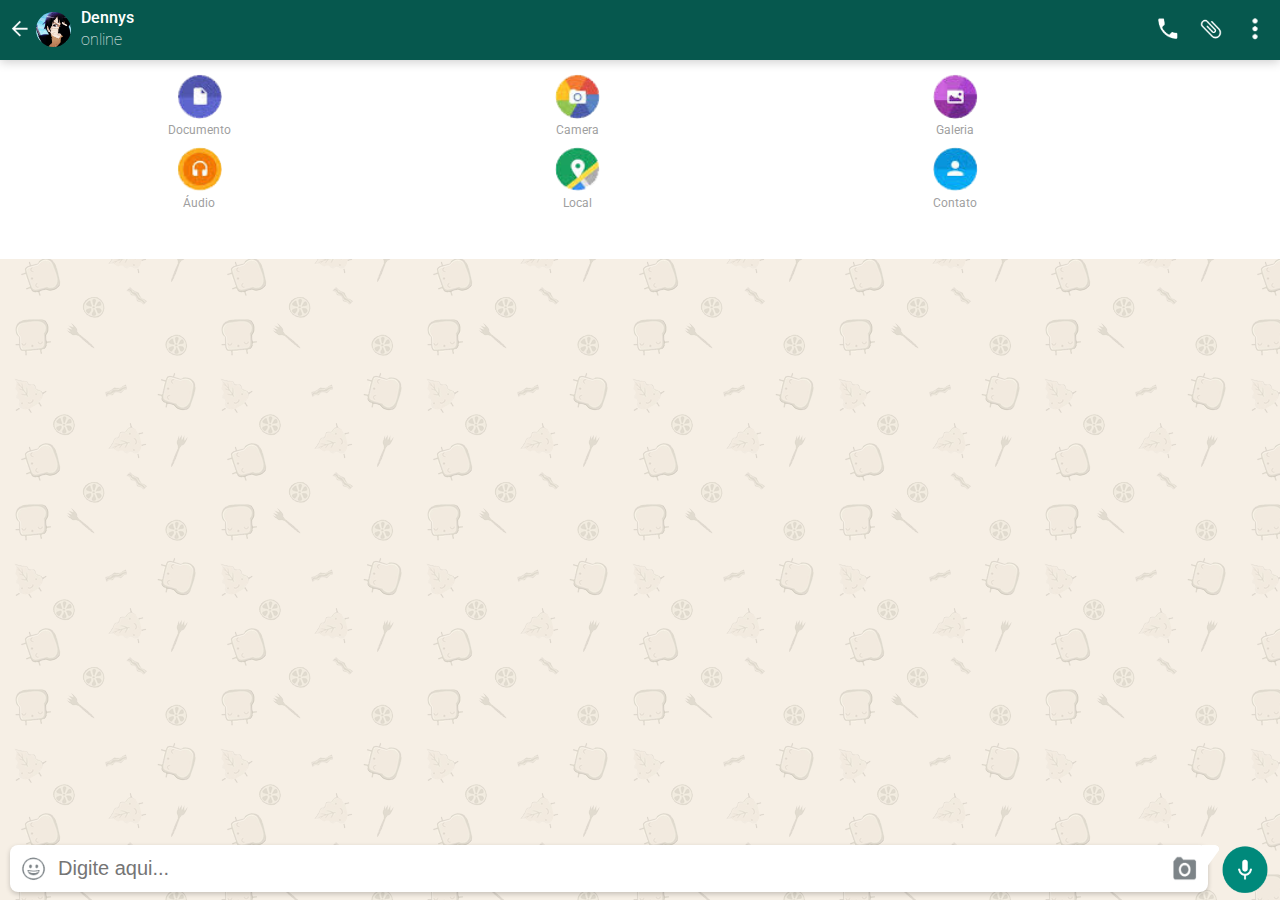
==== whatsapp/index.html @ bc42b042 "Correção de arquivos" ====
<!DOCTYPE html>
<html lang="en">
<head>
	<meta charset="UTF-8">
	<meta name="viewport" content="width= device-width, initial-scale= 1.0">
	<title>WhatsApp</title>
	<link rel="stylesheet" href="css/main.css">
	<link rel="stylesheet" href="css/font-awesome.min.css">
	<link rel="icon" href="img/icon-logo.png">
</head>
<body>
	<header class="barra-acao">
		<div class="barra-acao-esquerda">
			<img class="acao-esquerda-botao-voltar" src="img/icone-voltar.png" alt="">
			<div class="acao-esquerda-contato">
				<div class="contato-foto">
					<img src="img/avatar.png" alt="">
				</div>
				<div class="contato-dados">
					<p id="contato-nome">Dennys</p>
					<p id="contato-status">online</p>
				</div>
			</div>
		</div>

		<div class="barra-acao-botoes">
			<a href="#" class="botao-ligar">
				<img src="img/icone-ligar.png" alt="">
				<!--
				<i class="fa fa-phone fa-2x"></i>
				-->
			</a>
			<a href="#" class="botao-anexo">
				<img src="img/icone-anexo.png" alt="">
			</a>
			<a href="#" class="botao-opcoes">
				<img src="img/icone-opcoes.png" alt="">
			</a>
		</div>
	</header>

	<nav class="menu-opcoes">
		<div class="menu-opcoes-anexo">
			<ul>
				<li class="opcoes-anexo-item">
					<a href="">
						<img src="img/icone-shared-documento.png" alt="">
						<p>Documento</p>
					</a>
				</li>
				<li class="opcoes-anexo-item">
					<a href="">
						<img src="img/icone-shared-camera.png" alt="">
						<p>Camera</p>
					</a>
				</li>
				<li class="opcoes-anexo-item">
					<a href="">
						<img src="img/icone-shared-galeria.png" alt="">
						<p>Galeria</p>
					</a>
				</li>
				<li class="opcoes-anexo-item">
					<a href="">
						<img src="img/icone-shared-audio.png" alt="">
						<p>Áudio</p>
					</a>
				</li>
				<li class="opcoes-anexo-item">
					<a href="">
						<img src="img/icone-shared-local.png" alt="">
						<p>Local</p>
					</a>
				</li>
				<li class="opcoes-anexo-item">
					<a href="">
						<img src="img/icone-shared-contato.png" alt="">
						<p>Contato</p>
					</a>
				</li>
			</ul>
		</div>
	</nav>

	<section class="area-chat">
		<div class="chat-mensagem">
			<div class="chat-mensagem-ponta mensagem-direita-align">
				<img src="img/icone-balao-direita.png" alt="" class="">
			</div>
			<div class="chat-mensagem-texto mensagem-direita-align mensagem-direita-background">
				<p name="mensagem-texto-conteudo">Dennys. Estou preocupado. A menina ainda não voltou como estao todos</p>
				<div class="mensagem-texto-status">
					<p name="chat-mensagem-horario">11:54</p>
					<img src="img/icone-msg-visualizada.png" alt="" class="chat-mensagem-visualiza">
				</div>
			</div>
		</div>

		<div class="chat-mensagem">
			<div class="chat-mensagem-ponta mensagem-esquerda-align">
				<img src="img/icone-balao-esquerda.png" alt="" class="">
			</div>
			<div class="chat-mensagem-texto mensagem-esquerda-align mensagem-esquerda-background">
				<p name="mensagem-texto-conteudo">O que houve?</p>
				<div class="mensagem-texto-status">
					<p name="chat-mensagem-horario">11:56</p>
					<img src="img/icone-msg-visualizada.png" alt="" class="chat-mensagem-visualiza">
				</div>
			</div>
		</div>
	</section>

	<footer class="area-mensagem">
		<div class="mensagem-campo">
			<div class="campo-ponta">
				<img src="img/icone-campo-texto2.png" alt="">
			</div>
			<div class="campo-corpo">
				<img src="img/icone-emojicon.png" alt="">
				<input type="text" placeholder="Digite aqui...">
				<img src="img/icone-captura-imagem.png" alt="">
			</div>
		</div>

		<a href="#">
			<img src="img/icone-gravacao.png" alt="" class="mensagem-botao-envio">
		</a>
	</footer>
</body>
</html>
---- whatsapp/css/main.css ----
/*   -------- Geral ----------   */

@import url(https://fonts.googleapis.com/css?family=Roboto:500,100);

* {
	box-sizing: border-box;
}

body {
	z-index: 0;
	margin: 0;
	padding: 0;
	font-family: 'Roboto', sans-serif;
	background-image: url("../img/background-min.png");
	background-repeat: repeat;
}

/*   -------- Barra de ações ---------   */

.barra-acao {
	z-index: 20;
	position: relative;
	width: 100%;
	height: 60px;
	background: #06584E;
	color: #FFFFFF;
	padding: 2px 10px;
	box-shadow: 0 2px 10px rgba(0, 0, 0, .2);
	display: table;
}

.barra-acao-esquerda {
	float: left;
	display: table;
	position: relative;
	top: 5px;
}

.acao-esquerda-botao-voltar {
	width: 20px;
	height: 20px;
	float: left;
	position: relative;
	top: 12px;
}

.acao-esquerda-contato {
	float: right;
	display: table;
	position: relative;
	margin-left: 6px;
}

.contato-foto {
	width: 35px;
	height: 35px;
	border-radius: 35px;
	overflow: hidden;
	float: left;
	margin-right: 10px;
	position: relative;
	top: 5px;
}

.contato-foto > img {
	width: 100%;
	height: auto;
}

.contato-dados {
	float: right;
	position: relative;
	top: 0px;
}

.contato-dados > p {
	margin: 0;
	line-height: 1.4em
} 

#contato-nome {
	font-weight: 500;
}

#contato-status {
	font-weight: 100;
}

.barra-acao-botoes {
	float: right;
	position: relative;
	top: 12px;
}

.barra-acao-botoes a {
	text-decoration: none;
}


.barra-acao-botoes img {
	width: 30px;
	height: 30px;
	margin-left: 10px;
}


/*   ------- Menu de opções ------   */

.menu-opcoes {
	z-index: 19;
	width: 100%;
	height: 200px;
	padding: 10px;
	background: #FFFFFF;
	position: absolute;
	top: 59px;
}

.menu-opcoes-anexo {
	display: table;
	width: 100%;
	text-align: center;
}

.menu-opcoes-anexo ul {
	list-style: none;
	padding: 0;
	margin: 0;
}

.menu-opcoes-anexo li {
	float: left;
	padding: 5px;
	text-align: center;
	width: 30%;
}

.opcoes-anexo-item img {
	width: 45px;
	height: 45px;
	border-radius: 45px;
}

.opcoes-anexo-item a {
	text-decoration: none;
	color: #9F9F9F;
	font-size: 12px;
}

.opcoes-anexo-item p {
	margin: 0;
	padding: 0;
}


/*   ------ Área do chat --------- */
.area-chat {
	z-index: 15;
	position: absolute;
	width: 100%;
	height: calc(100vh - 60px - 60px); /* subtrair "width" da barra de ações e do rodapé */
	top: 60px; /* altura da barra de ações */
	overflow-y: scroll; 
	padding: 0px 10px;
}

.chat-mensagem, 
.chat.mensagem2 {
	width: 100%;
	margin: 5px 0;
	display: table;
}

.chat-mensagem-texto {
	width: auto;
	max-width: calc(100% - 14px); /* subtrair "width" da classe .chat-mensagem-ponta */
	padding: 6px 10px;
	border-radius: 6px;
	box-shadow: 0 1px 4px rgba(0, 0, 0, .2);
	display: table;
	position: relative;
	z-index: 5;
}

.chat-mensagem-ponta {
	width: 14px;  /* !important; alterar este valor implica alterações na classe .chat-mensagem-texto */
	height: auto;
	margin: 0;
	margin-left: -4px;
	top: 0;
	position: relative;
	z-index: 6;
}

.chat-mensagem-texto p {
	margin: 0;
	padding: 0;
	float: left;
}

.mensagem-texto-status {
	float: right;
	display: table;
	margin-top: 3px;
	margin-left: 7px;
}

.mensagem-texto-status p {
	color: #879977;
	float: left;
	font-size: 13px;
}

.mensagem-texto-status img {
	width: 20px;
	height: 15px;
	float: left;
	margin-left: 5px;
}

/* ------------------------------------------------------- 
Para se reaproveitar as classes .chat-mensagem-ponta
e .chat-mensagem-texto foram extraidos o alinhamento e cor 
das mensagens. Sendo necessário aplica-las com as classes
abaixo. 
-------------------------------------------------------- */

.mensagem-esquerda-align {
	float: left;
}

.mensagem-direita-align {
	float: right;
}

.mensagem-esquerda-background {
	background: #FFFFFF;
}

.mensagem-direita-background {
	background: #E1FFC7;
}
/* ------------------------------------------------------- */



/*   ------ Área do rodapé -------  */
.area-mensagem {
	z-index: 20;
	width: 100%;
	height: 60px;
	position: absolute;
	bottom: 0;
	display: table;
	padding: 5px 10px;
}

.mensagem-campo {
	float: left;
	position: relative;
	width: calc(100% - 50px); /* subtrair "width" do botão de envio */
}

.campo-corpo {
	margin: 0;
	background: #FFFFFF;
	border-radius: 8px;
	padding: 5px 10px;
	position: relative;
	float: left;
	width: calc(100% - 18px + 6px); /* subtrair "width" do icone de ponta e somar uma constante para ajusta a borda ao icone */
	height: 47px;
	position: relative;
	z-index: 5;
	box-shadow: 0 2px 5px rgba(0, 0, 0, .2);
}

.campo-corpo > img {
	width: 27px; /* !important; alterar este valor implica alterações na classe .campo-corpo input */
	height: 27px;
	position: relative;
	top: 5px;
}

.campo-corpo input {
	font-size: 20px;
	outline: none;
	position: relative;
	top: -2px;
	border: none;
	margin-left: 5px;
	width: calc(100% - (27px * 2) - 13px);  /* subtrair "width" dos dois icones e subtrair uma constante para ajusta a borda ao icone */
}

.campo-ponta {
	margin: 0;
	margin-left: -15px; 
	float: right;
	width: 18px; /* !important; alterar este valor implica alterações na classe .campo-corpo */
	height: auto;
	position: relative;
	z-index: 6;
}

.mensagem-botao-envio {
	width: 50px; /* !important; alterar este valor implica alterações na classe .mensagem-corpo */
	height: 50px;
	float: right;
	/* box-shadow: 0 2px 5px rgba(0, 0, 0, .2); */
}
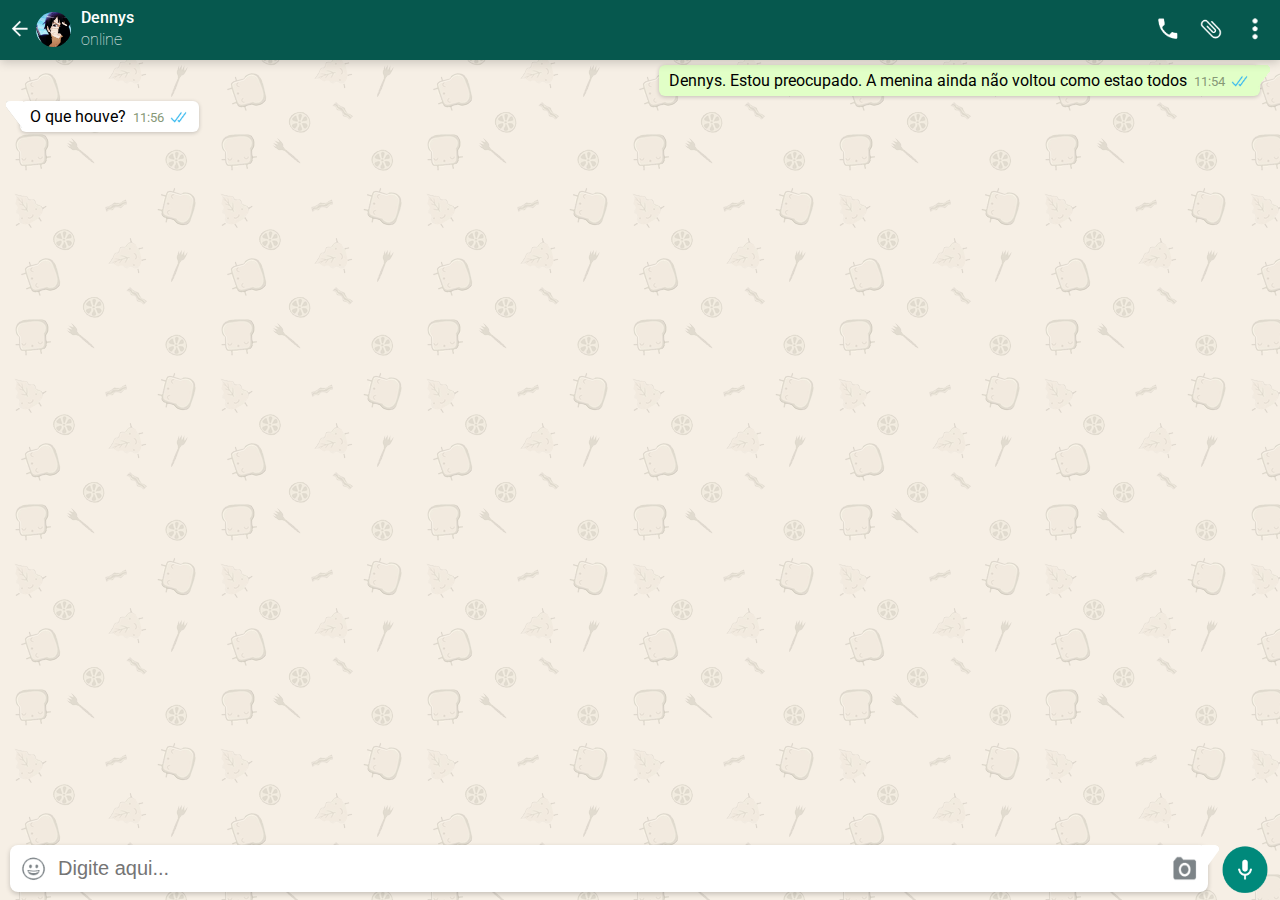
==== commit 0e6c3fcf: "Parte de design finalizada" ====
--- a/whatsapp/index.html
+++ b/whatsapp/index.html
@@ -5,7 +5,6 @@
 	<meta name="viewport" content="width= device-width, initial-scale= 1.0">
 	<title>WhatsApp</title>
 	<link rel="stylesheet" href="css/main.css">
-	<link rel="stylesheet" href="css/font-awesome.min.css">
 	<link rel="icon" href="img/icon-logo.png">
 </head>
 <body>
--- a/whatsapp/css/main.css
+++ b/whatsapp/css/main.css
@@ -110,11 +110,16 @@
 .menu-opcoes {
 	z-index: 19;
 	width: 100%;
-	height: 200px;
+	height: auto;
 	padding: 10px;
 	background: #FFFFFF;
 	position: absolute;
-	top: 59px;
+
+	/* Valor para exibir o menu */
+	/* top: 59px; */
+
+	/* Valor para ocultar o menu */
+	top: -150px;
 }
 
 .menu-opcoes-anexo {
@@ -126,14 +131,18 @@
 .menu-opcoes-anexo ul {
 	list-style: none;
 	padding: 0;
-	margin: 0;
+	margin: 0; 
+	display: table;
+	width: 100%;
+	height: auto;
 }
 
 .menu-opcoes-anexo li {
 	float: left;
 	padding: 5px;
 	text-align: center;
-	width: 30%;
+	width: 30%; /* Valor usado para deixar 3 itens por linha */
+	height: auto;
 }
 
 .opcoes-anexo-item img {
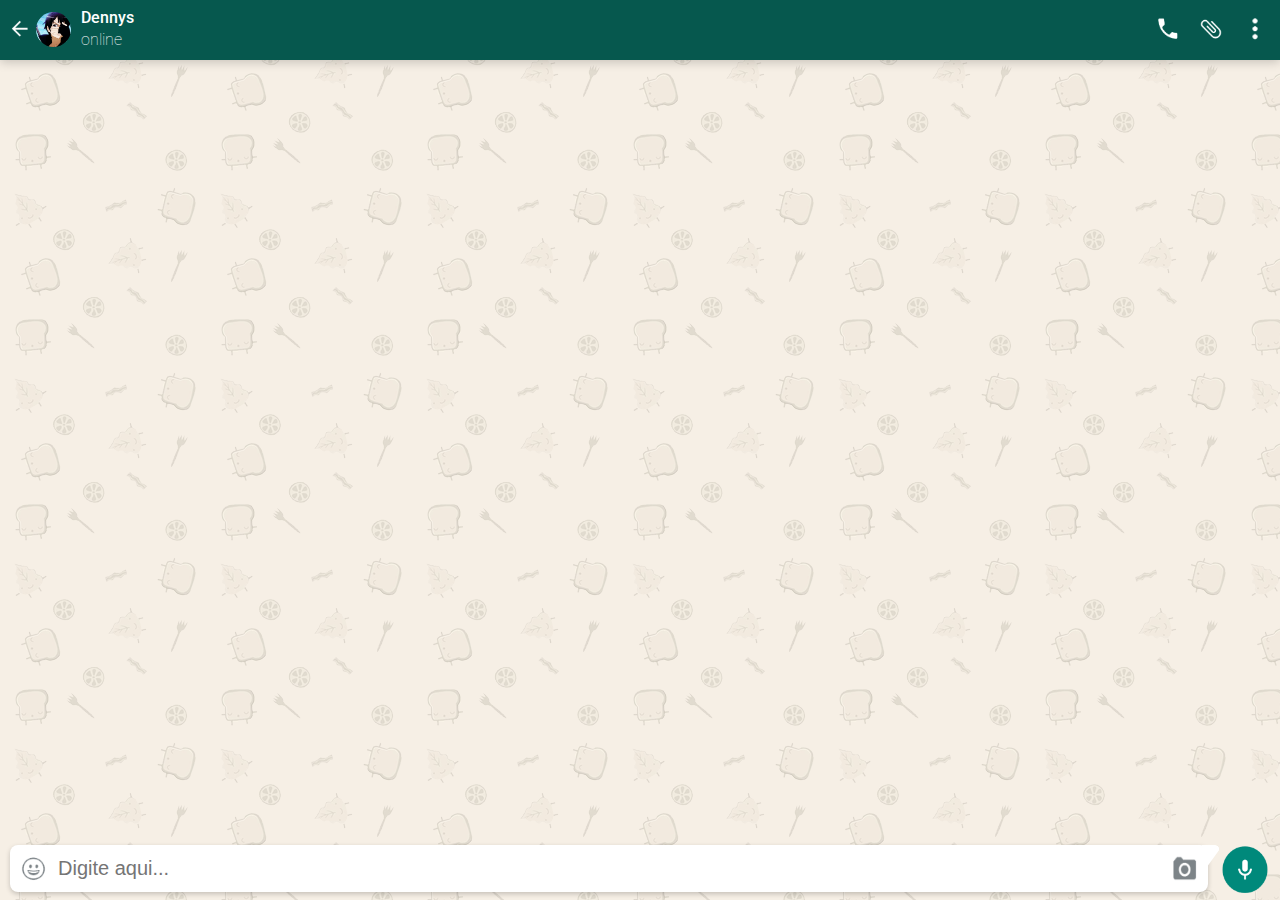
==== commit acedd86f: "Implementação do Chat" ====
--- a/whatsapp/index.html
+++ b/whatsapp/index.html
@@ -1,5 +1,5 @@
 <!DOCTYPE html>
-<html lang="en">
+<html lang="en" ng-app="wahtsbot">
 <head>
 	<meta charset="UTF-8">
 	<meta name="viewport" content="width= device-width, initial-scale= 1.0">
@@ -82,6 +82,7 @@
 	</nav>
 
 	<section class="area-chat">
+		<!--
 		<div class="chat-mensagem">
 			<div class="chat-mensagem-ponta mensagem-direita-align">
 				<img src="img/icone-balao-direita.png" alt="" class="">
@@ -107,6 +108,7 @@
 				</div>
 			</div>
 		</div>
+		-->
 	</section>
 
 	<footer class="area-mensagem">
@@ -116,7 +118,7 @@
 			</div>
 			<div class="campo-corpo">
 				<img src="img/icone-emojicon.png" alt="">
-				<input type="text" placeholder="Digite aqui...">
+				<input id="input-mensagem" type="text" placeholder="Digite aqui...">
 				<img src="img/icone-captura-imagem.png" alt="">
 			</div>
 		</div>
@@ -125,5 +127,10 @@
 			<img src="img/icone-gravacao.png" alt="" class="mensagem-botao-envio">
 		</a>
 	</footer>
+
+	<!-- Sessão de script's -->
+	<script src="https://code.jquery.com/jquery-3.1.0.min.js" integrity="sha256-cCueBR6CsyA4/9szpPfrX3s49M9vUU5BgtiJj06wt/s=" crossorigin="anonymous"></script>
+
+	<script src="js/app.js"></script>
 </body>
 </html>--- a/whatsapp/css/main.css
+++ b/whatsapp/css/main.css
@@ -2,6 +2,7 @@
 /*   -------- Geral ----------   */
 
 @import url(https://fonts.googleapis.com/css?family=Roboto:500,100);
+@import url(https://maxcdn.bootstrapcdn.com/font-awesome/4.6.3/css/font-awesome.min.css);
 
 * {
 	box-sizing: border-box;
@@ -117,7 +118,6 @@
 
 	/* Valor para exibir o menu */
 	/* top: 59px; */
-
 	/* Valor para ocultar o menu */
 	top: -150px;
 }
@@ -174,10 +174,9 @@
 	padding: 0px 10px;
 }
 
-.chat-mensagem, 
-.chat.mensagem2 {
-	width: 100%;
-	margin: 5px 0;
+.chat-mensagem {
+	width: 100%;
+	margin: 8px 0;
 	display: table;
 }
 
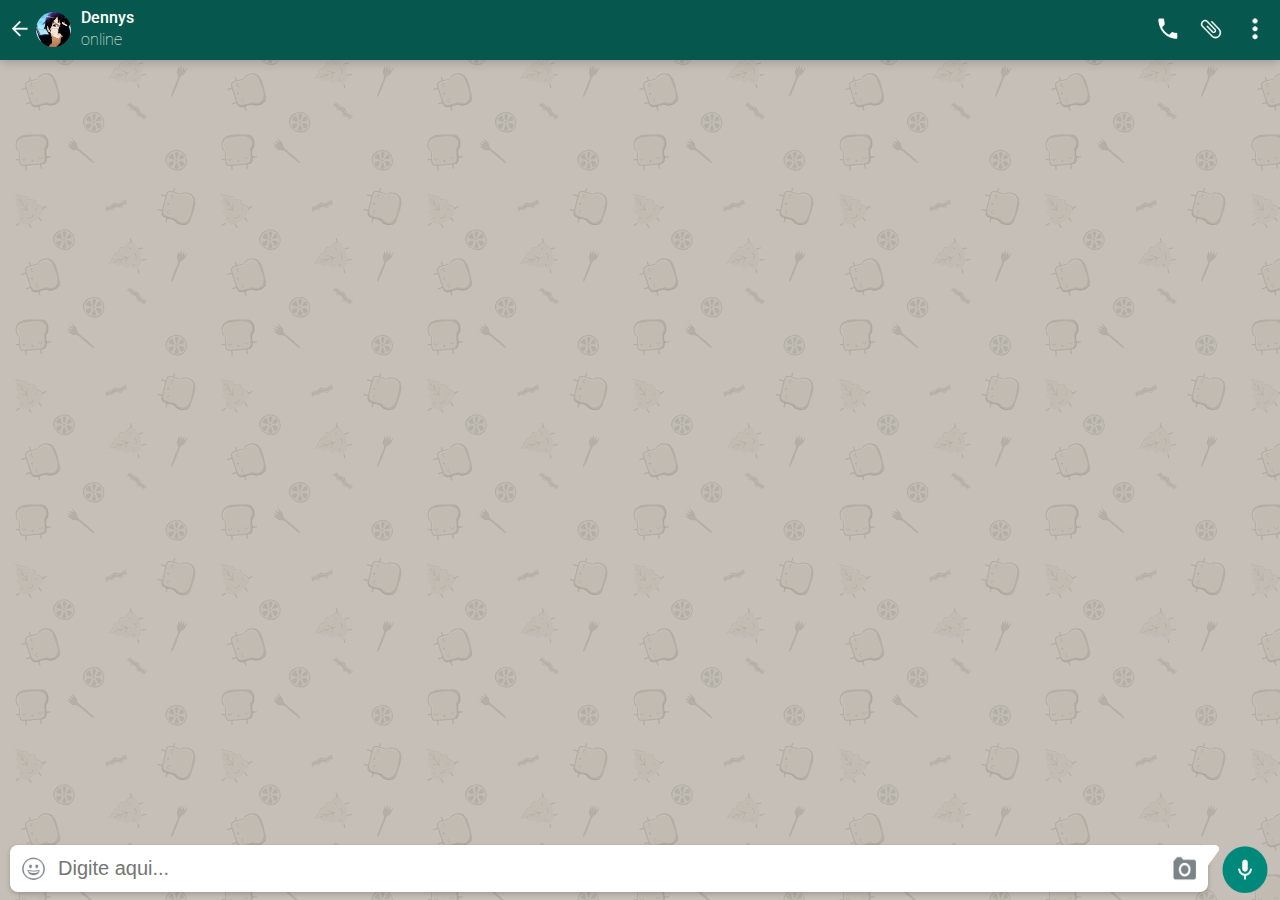
==== commit 51fbadba: "Correção do balão de conversas" ====
--- a/whatsapp/index.html
+++ b/whatsapp/index.html
@@ -82,33 +82,42 @@
 	</nav>
 
 	<section class="area-chat">
-		<!--
-		<div class="chat-mensagem">
-			<div class="chat-mensagem-ponta mensagem-direita-align">
-				<img src="img/icone-balao-direita.png" alt="" class="">
+
+		<!-- O container abaixo armazena os modelos de mensagens usados pelo JS para criar novas mensagens. -->
+		<div id="chat-mensagem-modelo" style="display: none;">
+
+			<div name="chat-mensagem-direita">		
+				<div class="chat-mensagem">
+					<div class="mensagem-ponta">
+					  <div class="mensagem-ponta-solido"></div>
+					  <div class="mensagem-ponta-sombra"></div>
+					</div>
+					<div class="mensagem-texto">
+						<p name="mensagem-texto-conteudo">Oi</p>
+						<div class="mensagem-texto-status">
+							<p name="chat-mensagem-horario">11:54</p>
+							<img src="img/icone-msg-visualizada.png" alt="" class="chat-mensagem-visualiza">
+						</div>
+					</div>
+				</div>
 			</div>
-			<div class="chat-mensagem-texto mensagem-direita-align mensagem-direita-background">
-				<p name="mensagem-texto-conteudo">Dennys. Estou preocupado. A menina ainda não voltou como estao todos</p>
-				<div class="mensagem-texto-status">
-					<p name="chat-mensagem-horario">11:54</p>
-					<img src="img/icone-msg-visualizada.png" alt="" class="chat-mensagem-visualiza">
+
+			<div name="chat-mensagem-esquerda">		
+				<div class="chat-mensagem">
+					<div class="mensagem-ponta mensagem-ponta-esquerda">
+					  <div class="mensagem-ponta-solido mensagem-ponta-solido-esquerda"></div>
+					  <div class="mensagem-ponta-sombra"></div>
+					</div>
+					<div class="mensagem-texto mensagem-texto-esquerda">
+						<p name="mensagem-texto-conteudo">Olá. Tudo bem?</p>
+						<div class="mensagem-texto-status">
+							<p name="chat-mensagem-horario">11:54</p>
+							<img src="img/icone-msg-visualizada.png" alt="" class="chat-mensagem-visualiza">
+						</div>
+					</div>
 				</div>
 			</div>
 		</div>
-
-		<div class="chat-mensagem">
-			<div class="chat-mensagem-ponta mensagem-esquerda-align">
-				<img src="img/icone-balao-esquerda.png" alt="" class="">
-			</div>
-			<div class="chat-mensagem-texto mensagem-esquerda-align mensagem-esquerda-background">
-				<p name="mensagem-texto-conteudo">O que houve?</p>
-				<div class="mensagem-texto-status">
-					<p name="chat-mensagem-horario">11:56</p>
-					<img src="img/icone-msg-visualizada.png" alt="" class="chat-mensagem-visualiza">
-				</div>
-			</div>
-		</div>
-		-->
 	</section>
 
 	<footer class="area-mensagem">
@@ -128,6 +137,41 @@
 		</a>
 	</footer>
 
+	<div class="menu-popup">
+		<ul class="menu-popup-lista">
+			<li class="menu-popup-lista-item">
+				<a href="#">Ver Contato</a>
+			</li>
+			<li class="menu-popup-lista-item">
+				<a href="#">Mídia</a>
+			</li>
+			<li class="menu-popup-lista-item">
+				<a href="#">Pesquisar</a>
+			</li>
+			<li class="menu-popup-lista-item">
+				<a href="#">Silenciar</a>
+			</li>
+			<li class="menu-popup-lista-item">
+				<a href="#">Papel de parede</a>
+			</li>
+			<li class="menu-popup-lista-item">
+				<a href="#">Mais</a>
+			</li>
+		</ul>
+	</div>
+
+	<div class="dialogo-container">
+		<div class="dialogo">
+			<h3 class="dialogo-titulo">Operação indisponível</h3>
+			<div class="dialogo-conteudo">
+				<p>Não é possível realizar esta operação no momento.</p>
+			</div>
+			<div class="dialogo-botoes">
+				<a href="#" class="dialogo-botao-positivo">Ok</a>
+			</div>
+		</div>
+	</div>
+
 	<!-- Sessão de script's -->
 	<script src="https://code.jquery.com/jquery-3.1.0.min.js" integrity="sha256-cCueBR6CsyA4/9szpPfrX3s49M9vUU5BgtiJj06wt/s=" crossorigin="anonymous"></script>
 
--- a/whatsapp/css/main.css
+++ b/whatsapp/css/main.css
@@ -103,8 +103,13 @@
 	width: 30px;
 	height: 30px;
 	margin-left: 10px;
-}
-
+	border-radius: 2px;
+	transition: all .2s ease-in-out;
+}
+
+.barra-acao-botoes img:hover {
+	background: rgba(255, 255, 255, 0.2);
+}
 
 /*   ------- Menu de opções ------   */
 
@@ -116,10 +121,16 @@
 	background: #FFFFFF;
 	position: absolute;
 
-	/* Valor para exibir o menu */
-	/* top: 59px; */
 	/* Valor para ocultar o menu */
 	top: -150px;
+	visibility: hidden;
+	transition: all .2s ease-in-out;
+}
+
+.menu-opcoes-aberto {
+	/* Valor para exibir o menu */
+	top: 59px;
+	visibility: visible;
 }
 
 .menu-opcoes-anexo {
@@ -171,40 +182,79 @@
 	height: calc(100vh - 60px - 60px); /* subtrair "width" da barra de ações e do rodapé */
 	top: 60px; /* altura da barra de ações */
 	overflow-y: scroll; 
-	padding: 0px 10px;
+	padding: 5px 10px 0;
 }
 
 .chat-mensagem {
-	width: 100%;
-	margin: 8px 0;
-	display: table;
-}
-
-.chat-mensagem-texto {
-	width: auto;
-	max-width: calc(100% - 14px); /* subtrair "width" da classe .chat-mensagem-ponta */
-	padding: 6px 10px;
-	border-radius: 6px;
-	box-shadow: 0 1px 4px rgba(0, 0, 0, .2);
-	display: table;
-	position: relative;
-	z-index: 5;
-}
-
-.chat-mensagem-ponta {
-	width: 14px;  /* !important; alterar este valor implica alterações na classe .chat-mensagem-texto */
-	height: auto;
-	margin: 0;
-	margin-left: -4px;
-	top: 0;
-	position: relative;
-	z-index: 6;
-}
-
-.chat-mensagem-texto p {
-	margin: 0;
-	padding: 0;
-	float: left;
+  background: transparent;
+  position: relative;
+  display: table;
+  width: 100%;
+  margin: 0 0 10px 0;
+}
+
+.mensagem-texto {
+  position: relative;
+  margin: 0 10px 0 10px;
+  background: #E1FFC7;
+  padding: 5px 8px;
+  display: inline-block;
+  border-radius: 5px;
+  box-shadow: 0 2px 5px rgba(0,0,0,.5);
+  float: right;
+  z-index: 2;
+}
+
+.mensagem-texto-esquerda {
+  float: left;
+  background: #FFFFFF;
+}
+
+.mensagem-texto p {
+	margin: 0;
+}
+
+.mensagem-ponta {
+  position: relative;
+  display: inline-block;
+  left: -15px;
+  float: right;
+  z-index: 3;
+}
+
+.mensagem-ponta-esquerda {
+  float: left;
+  transform: scale(-1,1);
+  left: 15px;
+}
+
+.mensagem-ponta-solido {
+  width: 0;
+  height: 0;
+  border-style: solid;
+  border-width: 8px;
+  border-color: #E1FFC7 transparent transparent #E1FFC7 ;
+  position: absolute;
+  left: 0px;
+  top: 0px; 
+  z-index: 4;
+}
+
+.mensagem-ponta-solido-esquerda {
+	border-color: #FFFFFF transparent transparent #FFFFFF ;
+}
+
+.mensagem-ponta-sombra {
+  width: 0;
+  height: 0;
+  border-style: solid;
+  border-width: 6px;
+  border-color: rgba(0,0,0,.3) transparent transparent rgba(0,0,0,.3);
+  position: absolute;
+  left: 5px;
+  top: 1px;
+  z-index: 1;
+  /* display: none;*/
 }
 
 .mensagem-texto-status {
@@ -226,31 +276,6 @@
 	float: left;
 	margin-left: 5px;
 }
-
-/* ------------------------------------------------------- 
-Para se reaproveitar as classes .chat-mensagem-ponta
-e .chat-mensagem-texto foram extraidos o alinhamento e cor 
-das mensagens. Sendo necessário aplica-las com as classes
-abaixo. 
--------------------------------------------------------- */
-
-.mensagem-esquerda-align {
-	float: left;
-}
-
-.mensagem-direita-align {
-	float: right;
-}
-
-.mensagem-esquerda-background {
-	background: #FFFFFF;
-}
-
-.mensagem-direita-background {
-	background: #E1FFC7;
-}
-/* ------------------------------------------------------- */
-
 
 
 /*   ------ Área do rodapé -------  */
@@ -316,4 +341,114 @@
 	height: 50px;
 	float: right;
 	/* box-shadow: 0 2px 5px rgba(0, 0, 0, .2); */
-}+}
+
+/* ----- Menu popup ------- */
+.menu-popup {
+	width: calc(100% - 20px);
+	height: auto;
+	margin: 0 10px;
+	position: absolute;
+	bottom: 0;
+	background: #F3F3F3;
+	box-shadow: 0px 0px 15px rgba(0, 0, 0, .4);
+	z-index: 25;
+	opacity: 0;
+	visibility: hidden;
+	transition: all .2s ease-in-out;
+}
+
+.menu-popup-aberto {
+	bottom: 0;
+	opacity: 1;
+	visibility: visible;
+}
+
+.menu-popup-lista {
+	list-style: none;
+	margin: 0;
+	padding: 0;
+}
+
+.menu-popup-lista-item {
+	border-bottom: 2px solid #ECECEC;
+	padding: 10px 12px;
+	cursor: pointer;
+}
+
+.menu-popup-lista-item:hover {
+	background: rgba(0, 0, 0, .02);
+}
+
+.menu-popup-lista-item a {
+	text-decoration: none;
+	color: #555555;
+}
+
+/* ------ Dialogo ------- */
+.dialogo-container {
+	z-index: 50;
+	position: absolute;
+	top: 0;
+	height: 100vh;
+	width: 100%;
+	background: rgba(0, 0, 0, .5);
+
+	opacity: 0;
+	visibility: hidden;
+	transition: all .2s ease-in-out;
+}
+
+.dialogo-aberto {
+	opacity: 1;
+	visibility: visible;
+}
+
+.dialogo {
+	background: #FFFFFF;
+	max-width: 90%;
+	width: auto;
+	height: auto;
+	padding: 0;
+	border-radius: 2px;
+	display: table;
+
+	/* Alinhamento ! */
+	margin: 5% auto;
+	display: table;
+	top: 10%;
+}
+
+.dialogo-titulo {
+	display: inline-block;
+	margin: 10px 12px 0;
+	padding: 0;
+	color: #555555;
+	font-weight: 700;
+}
+
+.dialogo-conteudo {
+	padding: 10px 12px;
+	color: #555555;
+	font-weight: 400;
+	border-bottom: 1px solid #ECECEC;
+}
+
+.dialogo-botoes {
+	display: inline-block;
+	float: right;
+	padding: 15px 12px 15px;	
+}
+
+.dialogo-botao-positivo {
+	text-transform: uppercase;
+	text-decoration: none;
+	color: #048B75;
+	font-weight: 400;
+	padding: 8px 12px;
+	border-radius: 2px;
+}
+
+.dialogo-botao-positivo:hover {
+	background: rgba(0, 0, 0, .2);
+};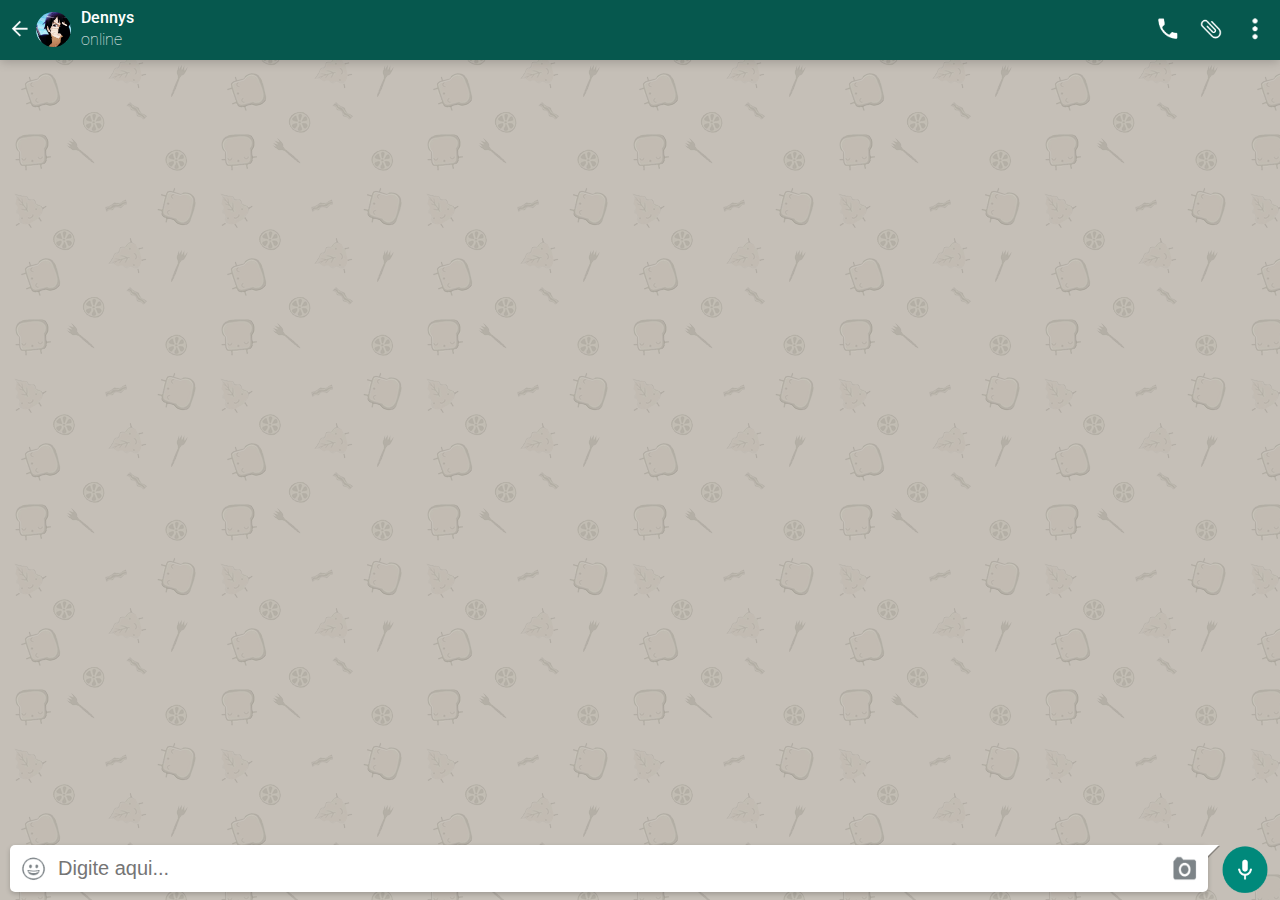
==== commit 8fadf064: "Correção do balão de envio de mensagens" ====
--- a/whatsapp/index.html
+++ b/whatsapp/index.html
@@ -122,8 +122,9 @@
 
 	<footer class="area-mensagem">
 		<div class="mensagem-campo">
-			<div class="campo-ponta">
-				<img src="img/icone-campo-texto2.png" alt="">
+			<div class="mensagem-ponta">
+			  <div class="mensagem-ponta-solido"></div>
+			  <div class="mensagem-ponta-sombra"></div>
 			</div>
 			<div class="campo-corpo">
 				<img src="img/icone-emojicon.png" alt="">
@@ -132,8 +133,8 @@
 			</div>
 		</div>
 
-		<a href="#">
-			<img src="img/icone-gravacao.png" alt="" class="mensagem-botao-envio">
+		<a href="#" class="mensagem-botao-envio">
+			<img class="mensagem-botao-envio-icone" src="img/icone-gravacao.png" alt="">
 		</a>
 	</footer>
 
--- a/whatsapp/css/main.css
+++ b/whatsapp/css/main.css
@@ -289,23 +289,31 @@
 	padding: 5px 10px;
 }
 
+.area-mensagem .mensagem-ponta-solido {
+	border-color: #fff transparent transparent #fff;
+}
+
 .mensagem-campo {
 	float: left;
 	position: relative;
 	width: calc(100% - 50px); /* subtrair "width" do botão de envio */
 }
 
+.mensagem-campo .mensagem-ponta {
+	left: -17px;
+}
+
 .campo-corpo {
 	margin: 0;
 	background: #FFFFFF;
-	border-radius: 8px;
+	border-radius: 5px;
 	padding: 5px 10px;
 	position: relative;
 	float: left;
 	width: calc(100% - 18px + 6px); /* subtrair "width" do icone de ponta e somar uma constante para ajusta a borda ao icone */
 	height: 47px;
 	position: relative;
-	z-index: 5;
+	z-index: 2;
 	box-shadow: 0 2px 5px rgba(0, 0, 0, .2);
 }
 
@@ -336,7 +344,7 @@
 	z-index: 6;
 }
 
-.mensagem-botao-envio {
+.mensagem-botao-envio-icone {
 	width: 50px; /* !important; alterar este valor implica alterações na classe .mensagem-corpo */
 	height: 50px;
 	float: right;
